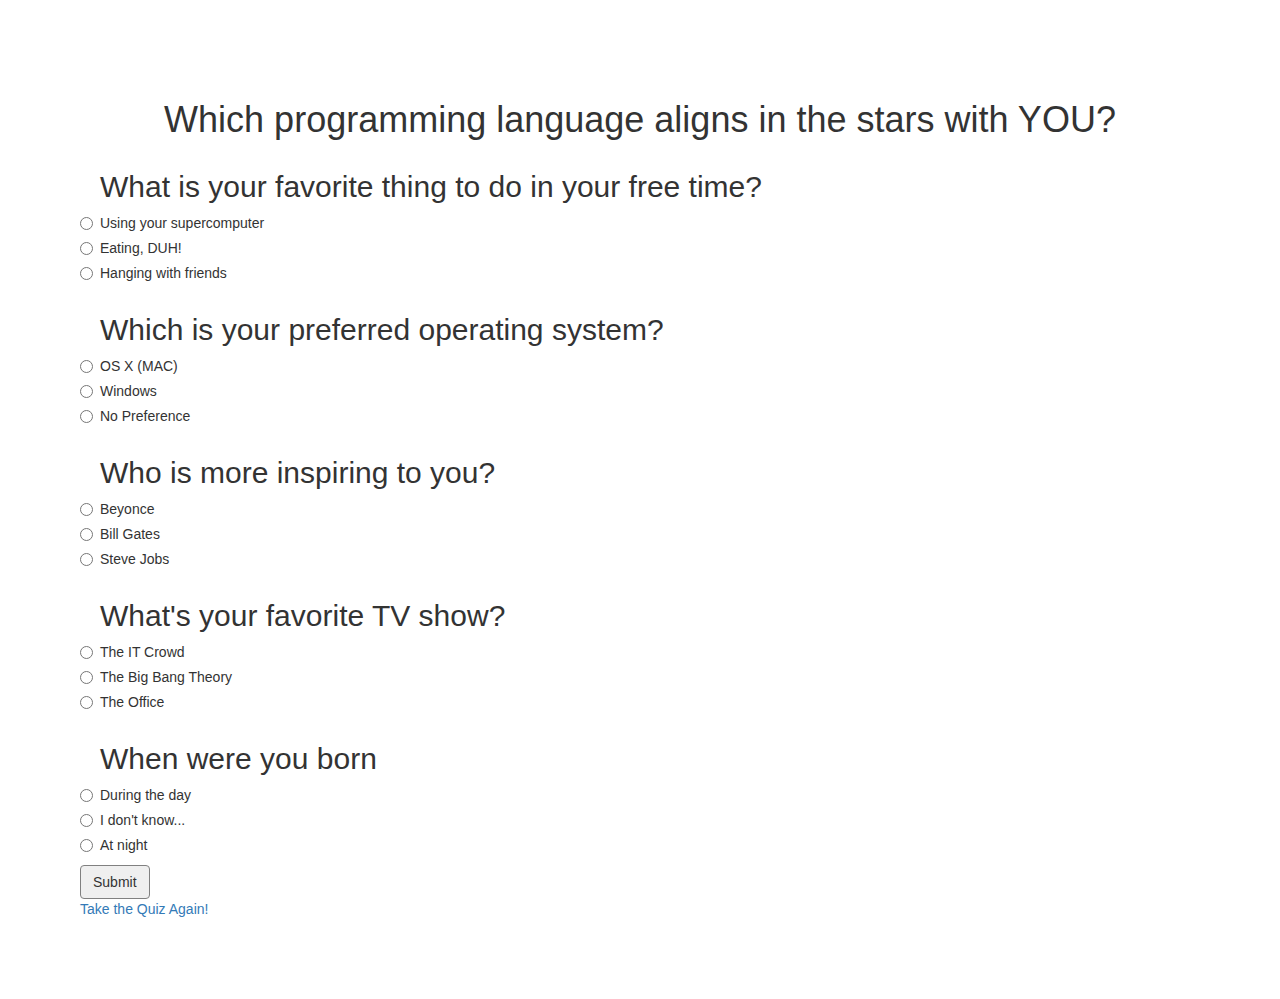
==== index.html @ 071eb317 "created new project folder and new repo" ====
<!DOCTYPE html>
<html lang="en">
<head>
  <meta charset="UTF-8">
  <meta name="viewport" content="width=device-width, initial-scale=1.0">
  <meta http-equiv="X-UA-Compatible" content="ie=edge">
  <link href="css/bootstrap.css" rel="stylesheet" type="text/css">
  <link href="css/styles.css" rel="stylesheet" type="text/css">
  <script src="js/jquery-3.4.1.js"></script>
  <script src="js/scripts.js"></script>
    <title>Programming Language Quiz</title>
    <body>

      <h1>Which programming language aligns in the stars with YOU?</h1>

      <form id="quiz">
        <div id="question1">
        <div class="radio">
          <label>
            <h2>What is your favorite thing to do in your free time?</h2>
            <input type="radio" name="q1" value="1">
            Using your supercomputer 
          </label>
        </div>
        <div class="radio">
          <label>
            <input type="radio" name="q1" value="2">
            Eating, DUH!
          </label>
        </div>
        <div class="radio">
          <label>
            <input type="radio" name="q1" value="3">
            Hanging with friends
          </label>
        </div>
      </div>

      <div id="question2">
        <div class="radio">
          <label>
            <h2>Which is your preferred operating system?</h2>
            <input type="radio" name="q2" value="1">
            OS X (MAC)
          </label>
        </div>
        <div class="radio">
          <label>
            <input type="radio" name="q2" value="2">
          Windows
          </label>
        </div>
        <div class="radio">
          <label>
            <input type="radio" name="q2" value="3">
            No Preference
          </label>
        </div>
      </div>

        <div id="question3">
        <div class="radio">
          <label>
            <h2>Who is more inspiring to you?</h2>
            <input type="radio" name="q3" value="1">
            Beyonce
          </label>
        </div>
        <div class="radio">
          <label>
            <input type="radio" name="q3" value="2">
           Bill Gates
          </label>
        </div>
        <div class="radio">
          <label>
            <input type="radio" name="q3" value="3">
            Steve Jobs
          </label>
        </div>
      </div>

      <div id="question4">
        <div class="radio">
          <label>
            <h2>What's your favorite TV show?</h2>
            <input type="radio" name="q4" value="1">
           The IT Crowd
          </label>
        </div>
        <div class="radio">
          <label>
            <input type="radio" name="q4" value="2">
            The Big Bang Theory
          </label>
        </div>
        <div class="radio">
          <label>
            <input type="radio" name="q4" value="3">
            The Office
          </label>
        </div>
      </div>

      <div id="question5">
        <div class="radio">
          <label>
            <h2>When were you born</h2>
            <input type="radio" name="q5" value="1">
           During the day
          </label>
        </div>
        <div class="radio">
          <label>
            <input type="radio" name="q5" value="2">
       I don't know...
          </label>
        </div>
        <div class="radio">
          <label>
            <input type="radio" name="q5" value="3">
           At night
          </label>
        </div>
<button type="submit" class="btn">Submit</button>
      </div>



</form>



<a href="q1.html">Take the Quiz Again!</a>
</body>
</div>

  </body>
  </div>
---- css/styles.css ----
body {
padding: 50px;
margin: 30px;
}

h1 {
  text-align: center;
}

.btn {
  display: block;
}

#quote {
  display: none;
}

.btn {
  border: solid 1px gray;
}

.element-showing0 {
  display: none;
  text-align: center;
}

.clickable0 {
  text-decoration: underline;
  color: blue;
  text-align: center;
}
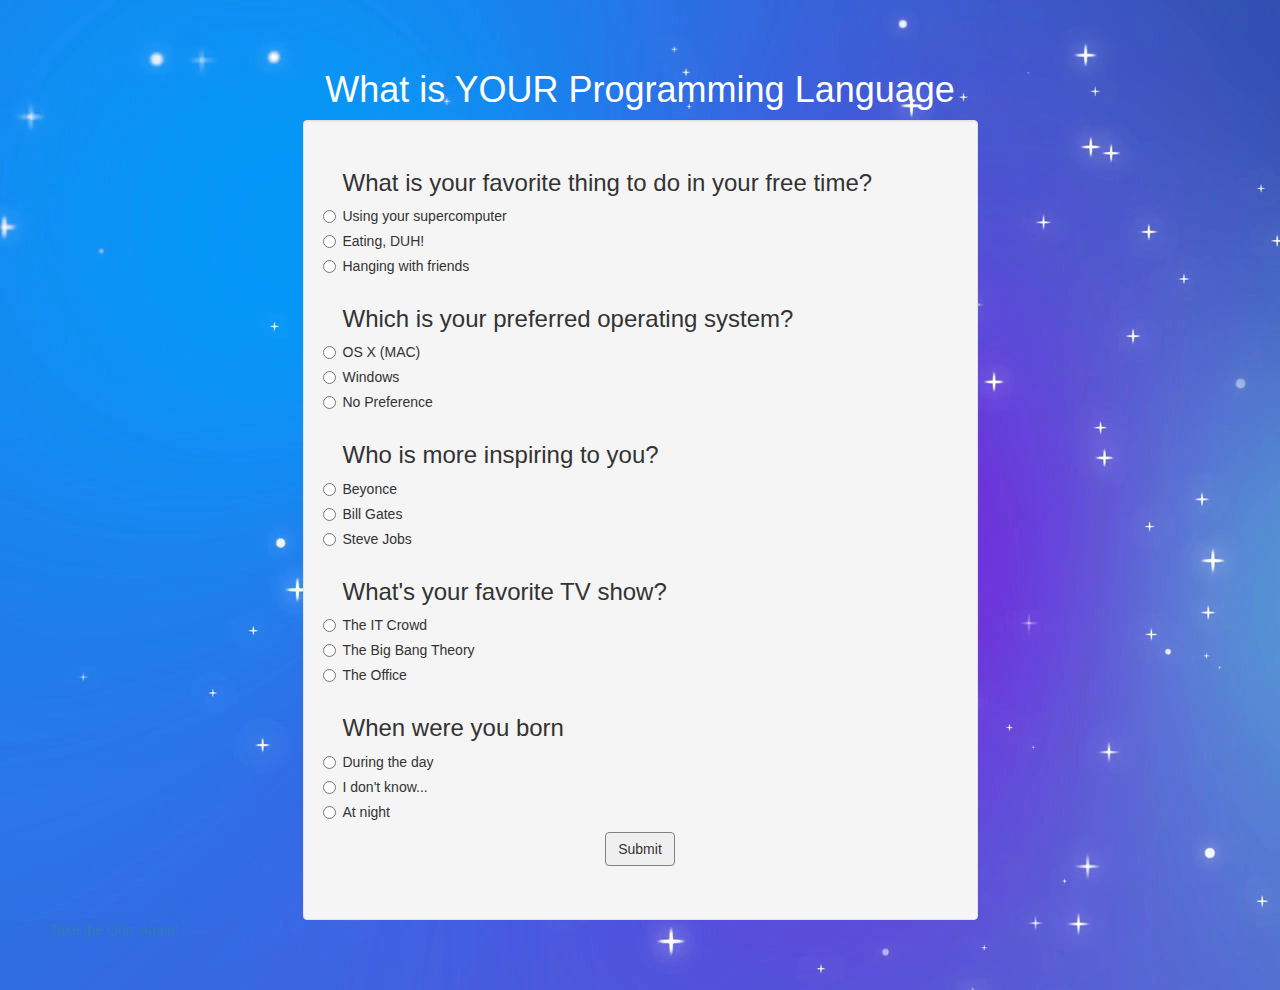
==== commit a2b9f298: "added background image and CSS styling to containers and well" ====
--- a/index.html
+++ b/index.html
@@ -12,13 +12,13 @@
     <title>Programming Language Quiz</title>
     <body>
 
-      <h1>Which programming language aligns in the stars with YOU?</h1>
-
+      <h1>What is YOUR Programming Language</h1>
+      <div class="well">
       <form id="quiz">
         <div id="question1">
         <div class="radio">
           <label>
-            <h2>What is your favorite thing to do in your free time?</h2>
+            <h3>What is your favorite thing to do in your free time?</h3>
             <input type="radio" name="q1" value="1">
             Using your supercomputer 
           </label>
@@ -40,7 +40,7 @@
       <div id="question2">
         <div class="radio">
           <label>
-            <h2>Which is your preferred operating system?</h2>
+            <h3>Which is your preferred operating system?</h3>
             <input type="radio" name="q2" value="1">
             OS X (MAC)
           </label>
@@ -62,7 +62,7 @@
         <div id="question3">
         <div class="radio">
           <label>
-            <h2>Who is more inspiring to you?</h2>
+            <h3>Who is more inspiring to you?</h3>
             <input type="radio" name="q3" value="1">
             Beyonce
           </label>
@@ -84,7 +84,7 @@
       <div id="question4">
         <div class="radio">
           <label>
-            <h2>What's your favorite TV show?</h2>
+            <h3>What's your favorite TV show?</h3>
             <input type="radio" name="q4" value="1">
            The IT Crowd
           </label>
@@ -106,7 +106,7 @@
       <div id="question5">
         <div class="radio">
           <label>
-            <h2>When were you born</h2>
+            <h3>When were you born</h3>
             <input type="radio" name="q5" value="1">
            During the day
           </label>
@@ -125,14 +125,35 @@
         </div>
 <button type="submit" class="btn">Submit</button>
       </div>
+</form>
+</div>
+</div>
+
+<div class="container">
+  <div id="ruby">
+    <h3>You got <strong>Ruby</strong></h3>
+    <img src="img/ruby.gif" alt="gif of a spinning ruby">
+  </div>
+
+  <div id="python">
+    <h2>You got <strong>Python</strong></h2>
+<img src="img/snake.gif" alt="gif of a moving python">
+  </div>
+
+  <div id="js">
+    <h2>You got <strong>JavaScript</strong></h2>
+    <img src="img/js.gif" alt="gif of pretty teacup">
+
+
+  </div>
+</div>
 
 
 
-</form>
 
 
 
-<a href="q1.html">Take the Quiz Again!</a>
+<a href="/index.html">Take the Quiz Again!</a>
 </body>
 </div>
 
--- a/css/styles.css
+++ b/css/styles.css
@@ -1,14 +1,20 @@
+
+
 body {
-padding: 50px;
-margin: 30px;
+padding: 30px;
+margin: 20px;
+background-image: url(../img/stars.png);
 }
 
 h1 {
   text-align: center;
+  color: white;
+  text-decoration-color: black;
 }
 
 .btn {
   display: block;
+  margin: auto;
 }
 
 #quote {
@@ -17,15 +23,22 @@
 
 .btn {
   border: solid 1px gray;
+  
 }
 
-.element-showing0 {
+#ruby, #python, #js {
   display: none;
   text-align: center;
 }
 
-.clickable0 {
-  text-decoration: underline;
-  color: blue;
-  text-align: center;
+img {
+  width: 400px;
+  height: auto;
 }
+
+.well {
+width: 675px;
+height: 800px;
+margin: auto;
+}
+
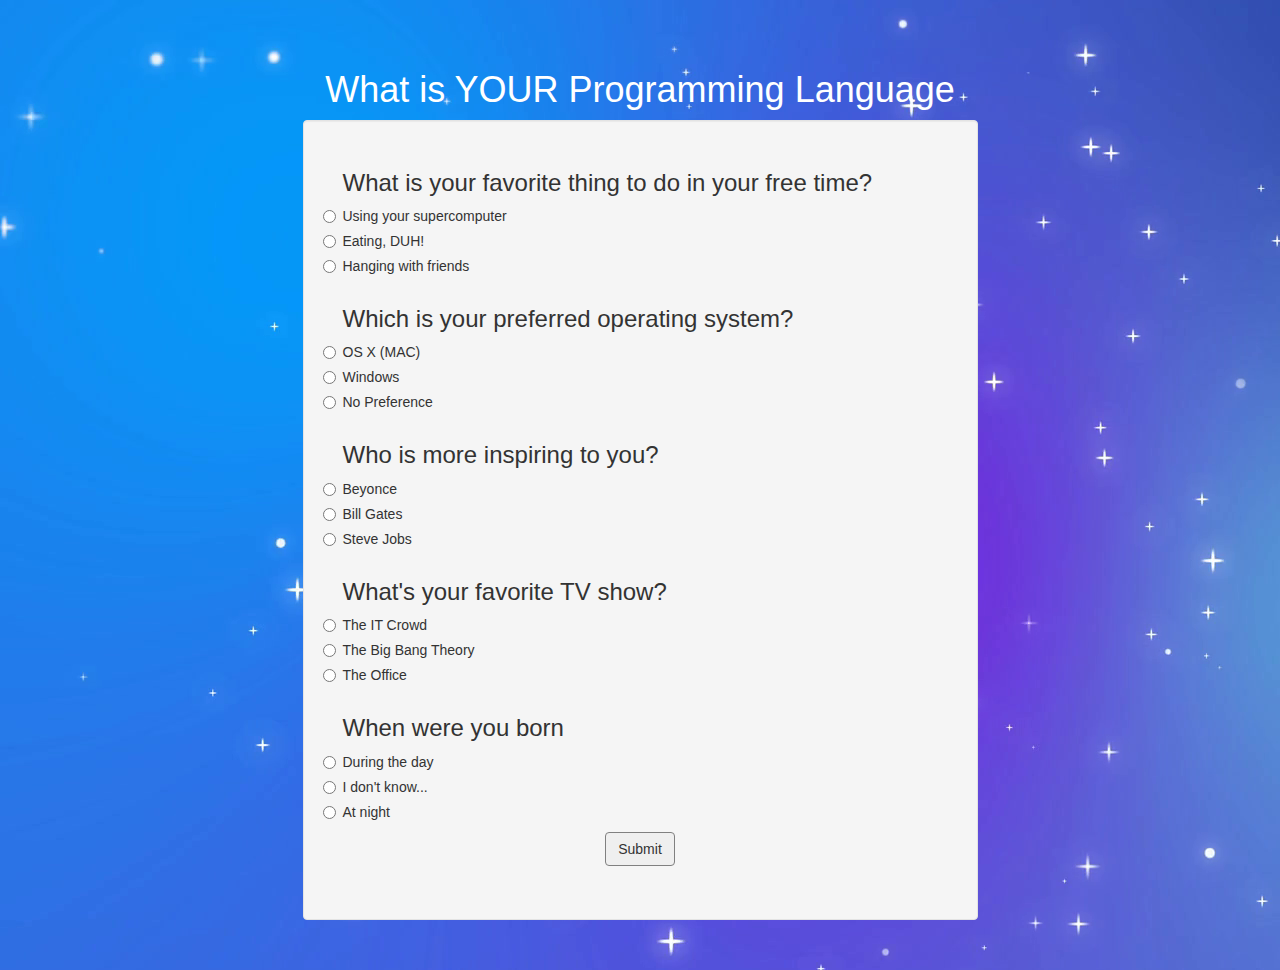
==== commit 185011d7: "added working retake quiz button which takes the user back to the a blank quiz" ====
--- a/index.html
+++ b/index.html
@@ -1,161 +1,147 @@
-
 <!DOCTYPE html>
 <html lang="en">
+
 <head>
-  <meta charset="UTF-8">
-  <meta name="viewport" content="width=device-width, initial-scale=1.0">
-  <meta http-equiv="X-UA-Compatible" content="ie=edge">
-  <link href="css/bootstrap.css" rel="stylesheet" type="text/css">
-  <link href="css/styles.css" rel="stylesheet" type="text/css">
-  <script src="js/jquery-3.4.1.js"></script>
-  <script src="js/scripts.js"></script>
+    <meta charset="UTF-8">
+    <meta name="viewport" content="width=device-width, initial-scale=1.0">
+    <meta http-equiv="X-UA-Compatible" content="ie=edge">
+    <link href="css/bootstrap.css" rel="stylesheet" type="text/css">
+    <link href="css/styles.css" rel="stylesheet" type="text/css">
+    <script src="js/jquery-3.4.1.js"></script>
+    <script src="js/scripts.js"></script>
     <title>Programming Language Quiz</title>
+
     <body>
+        <form id="quiz">
+            <h1>What is YOUR Programming Language</h1>
+            </div>
+            <div class="well">
+                <div id="question1">
+                    <div class="radio">
+                        <label>
+                            <h3>What is your favorite thing to do in your free time?</h3>
+                            <input type="radio" name="q1" value="1"> Using your supercomputer
+                        </label>
+                    </div>
+                    <div class="radio">
+                        <label>
+                            <input type="radio" name="q1" value="2"> Eating, DUH!
+                        </label>
+                    </div>
+                    <div class="radio">
+                        <label>
+                            <input type="radio" name="q1" value="3"> Hanging with friends
+                        </label>
+                    </div>
+                </div>
 
-      <h1>What is YOUR Programming Language</h1>
-      <div class="well">
-      <form id="quiz">
-        <div id="question1">
-        <div class="radio">
-          <label>
-            <h3>What is your favorite thing to do in your free time?</h3>
-            <input type="radio" name="q1" value="1">
-            Using your supercomputer 
-          </label>
+                <div id="question2">
+                    <div class="radio">
+                        <label>
+                            <h3>Which is your preferred operating system?</h3>
+                            <input type="radio" name="q2" value="1"> OS X (MAC)
+                        </label>
+                    </div>
+                    <div class="radio">
+                        <label>
+                            <input type="radio" name="q2" value="2"> Windows
+                        </label>
+                    </div>
+                    <div class="radio">
+                        <label>
+                            <input type="radio" name="q2" value="3"> No Preference
+                        </label>
+                    </div>
+                </div>
+
+                <div id="question3">
+                    <div class="radio">
+                        <label>
+                            <h3>Who is more inspiring to you?</h3>
+                            <input type="radio" name="q3" value="1"> Beyonce
+                        </label>
+                    </div>
+                    <div class="radio">
+                        <label>
+                            <input type="radio" name="q3" value="2"> Bill Gates
+                        </label>
+                    </div>
+                    <div class="radio">
+                        <label>
+                            <input type="radio" name="q3" value="3"> Steve Jobs
+                        </label>
+                    </div>
+                </div>
+
+                <div id="question4">
+                    <div class="radio">
+                        <label>
+                            <h3>What's your favorite TV show?</h3>
+                            <input type="radio" name="q4" value="1"> The IT Crowd
+                        </label>
+                    </div>
+                    <div class="radio">
+                        <label>
+                            <input type="radio" name="q4" value="2"> The Big Bang Theory
+                        </label>
+                    </div>
+                    <div class="radio">
+                        <label>
+                            <input type="radio" name="q4" value="3"> The Office
+                        </label>
+                    </div>
+                </div>
+
+                <div id="question5">
+                    <div class="radio">
+                        <label>
+                            <h3>When were you born</h3>
+                            <input type="radio" name="q5" value="1"> During the day
+                        </label>
+                    </div>
+                    <div class="radio">
+                        <label>
+                            <input type="radio" name="q5" value="2"> I don't know...
+                        </label>
+                    </div>
+                    <div class="radio">
+                        <label>
+                            <input type="radio" name="q5" value="3"> At night
+                        </label>
+                    </div>
+                    <button type="submit" class="btn">Submit</button>
+                </div>
+        </form>
         </div>
-        <div class="radio">
-          <label>
-            <input type="radio" name="q1" value="2">
-            Eating, DUH!
-          </label>
         </div>
-        <div class="radio">
-          <label>
-            <input type="radio" name="q1" value="3">
-            Hanging with friends
-          </label>
+
+        <div id="ruby">
+            <h3>You got <strong>Ruby</strong></h3>
+            <img src="img/ruby.gif" alt="gif of a spinning ruby">
+            <p><em>Based on your answers you are <strong>SUPER</strong> fun. </em>Ruby developers find it fun to work with Ruby, and fun is a great motivator when learning to code. Ruby is a very high level language, which means Ruby abstracts away (i.e. handles for you) most of the complex details of the machine. Thus, you can quickly build something from scratch with less lines of code.</p>
+
+            <div id="retake">
+                <button type="submit" class="btn">Submit</button>
+            </div>
+
         </div>
-      </div>
 
-      <div id="question2">
-        <div class="radio">
-          <label>
-            <h3>Which is your preferred operating system?</h3>
-            <input type="radio" name="q2" value="1">
-            OS X (MAC)
-          </label>
+        <div id="python">
+            <h2>You got <strong>Python</strong></h2>
+            <img src="img/snake.gif" alt="gif of a moving python">
+            <p>Python is a high-level, interpreted and general-purpose dynamic programming language that focuses on code readability. The syntax in Python helps the programmers to do coding in fewer steps as compared to Java or C++. The Python is widely used in bigger organizations because of its multiple programming paradigms. <em>Python would be perfect for you because based on your answers you are <strong>complicated</strong> but in a good way like Python!</em></p>
+
+            <div id="retake">
+                <button type="submit" class="btn">Submit</button>
+            </div>
         </div>
-        <div class="radio">
-          <label>
-            <input type="radio" name="q2" value="2">
-          Windows
-          </label>
+
+        <div id="js">
+            <h2>You got <strong>JavaScript</strong></h2>
+            <img src="img/js.gif" alt="gif man drink coffee">
+            <p>JavaScript is one of the most popular programming languages in the world. Along with HTML and CSS, JavaScript forms the basis of front-end web development, allowing the creating of interactive elements. <em>Based on your answers you are a <strong> of all trades.</strong></em> If you currently work for some sort of tech company in a non-technical role, you might find that a working knowledge of JavaScript can help you get a promotion. Even if you don’t have to actively work as a ‘developer’, the technical knowledge can come in useful from time to time.</p>
+
+            <button><span id="clickable">Retake Quiz</span></button>
         </div>
-        <div class="radio">
-          <label>
-            <input type="radio" name="q2" value="3">
-            No Preference
-          </label>
-        </div>
-      </div>
-
-        <div id="question3">
-        <div class="radio">
-          <label>
-            <h3>Who is more inspiring to you?</h3>
-            <input type="radio" name="q3" value="1">
-            Beyonce
-          </label>
-        </div>
-        <div class="radio">
-          <label>
-            <input type="radio" name="q3" value="2">
-           Bill Gates
-          </label>
-        </div>
-        <div class="radio">
-          <label>
-            <input type="radio" name="q3" value="3">
-            Steve Jobs
-          </label>
-        </div>
-      </div>
-
-      <div id="question4">
-        <div class="radio">
-          <label>
-            <h3>What's your favorite TV show?</h3>
-            <input type="radio" name="q4" value="1">
-           The IT Crowd
-          </label>
-        </div>
-        <div class="radio">
-          <label>
-            <input type="radio" name="q4" value="2">
-            The Big Bang Theory
-          </label>
-        </div>
-        <div class="radio">
-          <label>
-            <input type="radio" name="q4" value="3">
-            The Office
-          </label>
-        </div>
-      </div>
-
-      <div id="question5">
-        <div class="radio">
-          <label>
-            <h3>When were you born</h3>
-            <input type="radio" name="q5" value="1">
-           During the day
-          </label>
-        </div>
-        <div class="radio">
-          <label>
-            <input type="radio" name="q5" value="2">
-       I don't know...
-          </label>
-        </div>
-        <div class="radio">
-          <label>
-            <input type="radio" name="q5" value="3">
-           At night
-          </label>
-        </div>
-<button type="submit" class="btn">Submit</button>
-      </div>
-</form>
-</div>
-</div>
-
-<div class="container">
-  <div id="ruby">
-    <h3>You got <strong>Ruby</strong></h3>
-    <img src="img/ruby.gif" alt="gif of a spinning ruby">
-  </div>
-
-  <div id="python">
-    <h2>You got <strong>Python</strong></h2>
-<img src="img/snake.gif" alt="gif of a moving python">
-  </div>
-
-  <div id="js">
-    <h2>You got <strong>JavaScript</strong></h2>
-    <img src="img/js.gif" alt="gif of pretty teacup">
-
-
-  </div>
-</div>
-
-
-
-
-
-
-<a href="/index.html">Take the Quiz Again!</a>
-</body>
-</div>
-
-  </body>
-  </div>+    </body>
+    </html>--- a/css/styles.css
+++ b/css/styles.css
@@ -1,4 +1,14 @@
+img {
+  width: 400px;
+  height: auto;
+  margin: auto;
+}
 
+#header {
+  margin: auto;
+  text-align: center;
+
+}
 
 body {
 padding: 30px;
@@ -23,22 +33,21 @@
 
 .btn {
   border: solid 1px gray;
-  
 }
 
 #ruby, #python, #js {
   display: none;
   text-align: center;
-}
-
-img {
-  width: 400px;
-  height: auto;
+  font-size: small;
+  width: 900px;
+  height: 500px;
+  margin: auto;
+  border: 3px solid purple;
+  background-color: white;
 }
 
 .well {
 width: 675px;
 height: 800px;
 margin: auto;
-}
-
+}